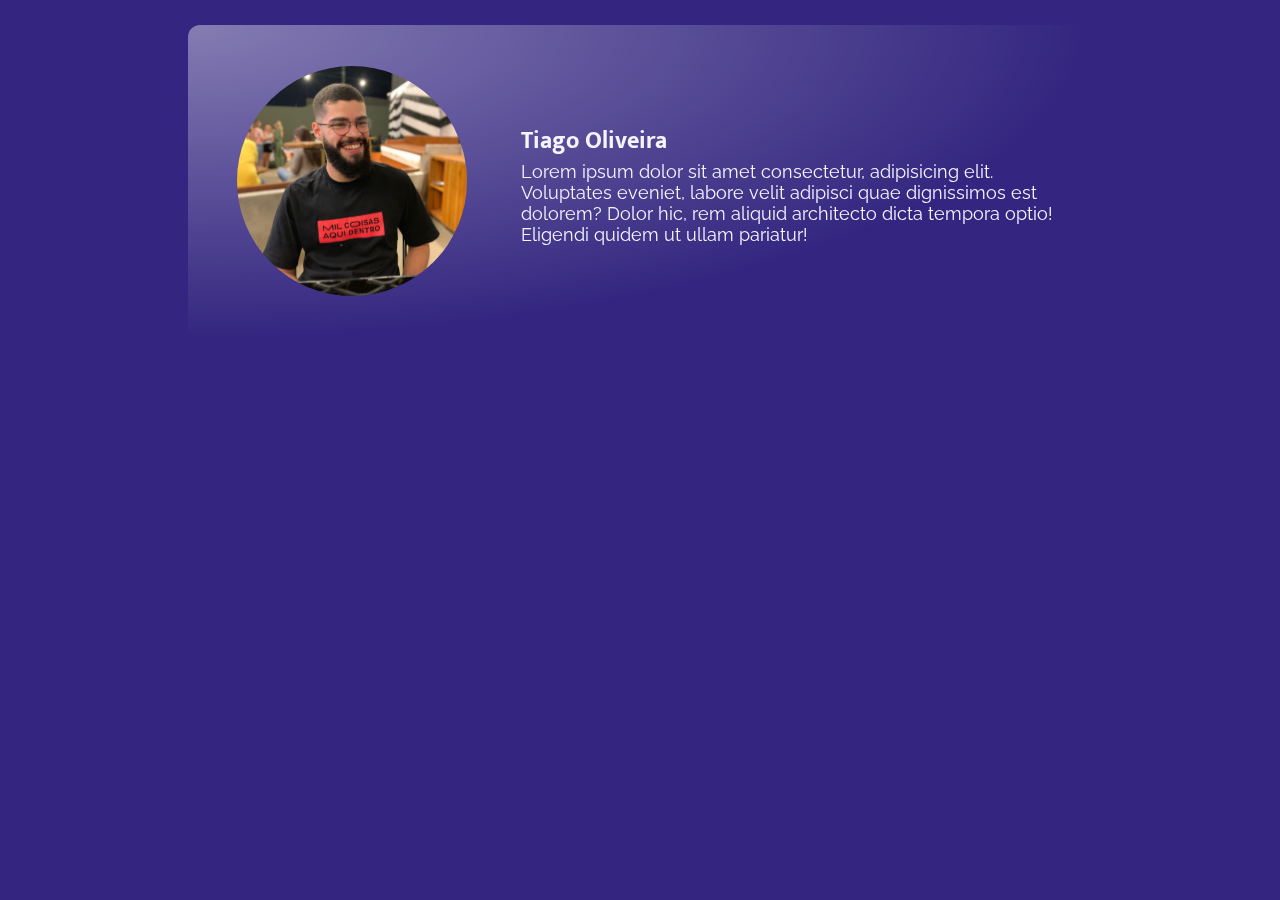
==== linksme.html @ 76a89af9 "Portfólio Tosantos.dev" ====
<!DOCTYPE html>
<html lang="pt-br">
<head>
    <meta charset="UTF-8">
    <meta name="viewport" content="width=device-width, initial-scale=1.0">
    <link rel="stylesheet" href="linksbio.css">
    <title>Links bio - Tiago Oliveira</title>
    <link rel="preconnect" href="https://fonts.gstatic.com" />
    <link
      href="https://fonts.googleapis.com/css2?family=Mukta&display=swap"
      rel="stylesheet"
    />
    <link rel="preconnect" href="https://fonts.gstatic.com" />
    <link
      href="https://fonts.googleapis.com/css2?family=Mukta:wght@400;500&family=Raleway&display=swap"
      rel="stylesheet"
    />
</head>
<body>
    <header>
        <nav>
            <div class="container">
                <div class="card">
                    <div class="imgperfil">
                        <img src="imagens/perfil.svg" alt="Imagem de Perfil">
                    </div>
                    <div class="biography">
                        <h1>Tiago Oliveira</h1>
                        <p>Lorem ipsum dolor sit amet consectetur, adipisicing elit. Voluptates eveniet, labore velit adipisci quae dignissimos est dolorem? Dolor hic, rem aliquid architecto dicta tempora optio! Eligendi quidem ut ullam pariatur!</p>
                    </div>
                </div>
            </div>
        </nav>
    </header>
    <main>
        <section>
            <div class="container2">
                <div class="card2">
                    <div class="card-icon">
                        <img src="" alt="">
                    </div>
                    <div class="card-text"></div>
                </div>
                <div class="card2">
                    <div class="card-icon">
                        <img src="" alt="">
                    </div>
                    <div class="card-text"></div>
                </div>
                <div class="card2">
                    <div class="card-icon">
                        <img src="" alt="">
                    </div>
                    <div class="card-text"></div>
                </div>
                <div class="card2">
                    <div class="card-icon">
                        <img src="" alt="">
                    </div>
                    <div class="card-text"></div>
                </div>
            </div>
        </section>
    </main>
    <footer>
        <div class="container2">

        </div>
    </footer>
    
</body>
</html>
---- linksbio.css ----
@charset "utf-8";
*{
    padding: 0;
    margin: 0;
    box-sizing: border-box;
}
h1 {
    font-family: 'Mukta', sans-serif;
    font-size: 24px;
}
p {
    font-family: 'Raleway', sans-serif;
    font-size: 18px;
}
body {
    background-color: #342680;
}
.container {
    max-width: 1200px;
    margin: 5px auto;
    padding: 20px 40px;
    display: flex;
    flex-direction: row;  
    flex-wrap: wrap;
    justify-content: center;
}
.card {
    width: 905px;
    height: 316px;
    background: radial-gradient(100% 100% at 0% 0%, rgba(255, 255, 255, 0.4) 0%, rgba(255, 255, 255, 0) 100%);
    backdrop-filter: blur(76.0494px);
    border-radius: 12px;
    display: flex;
    flex-direction: row;
    justify-content: space-between;
    align-items: center;
}
.imgperfil img {
    margin-left: 49px;
    margin-right: 54px;
}
.biography {
    margin-right: 35px;
}
.biography h1, p {
    color: #F6F5FF;
}
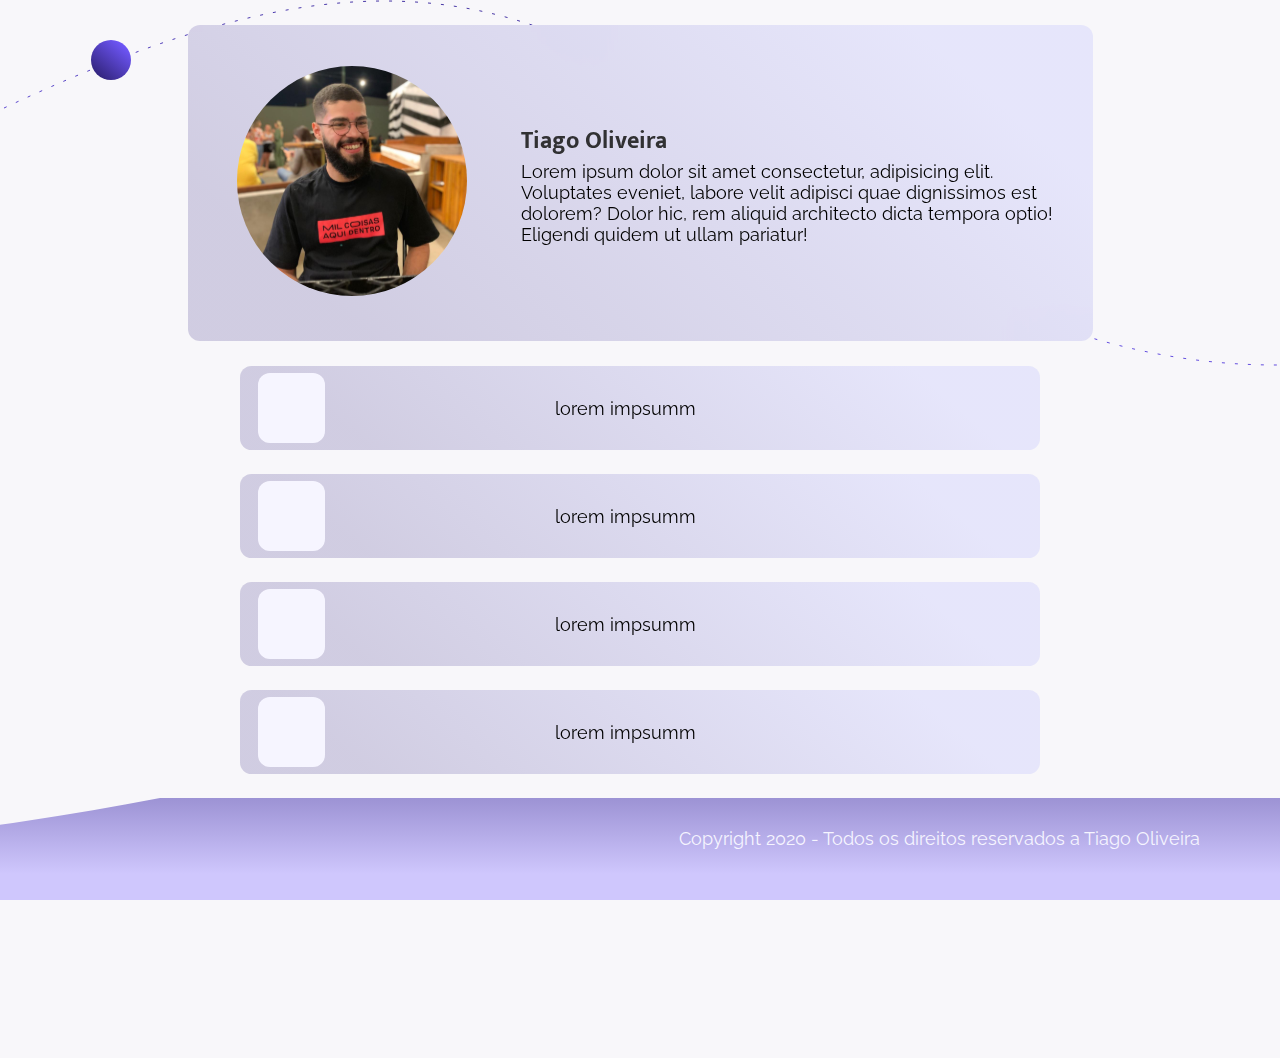
==== commit ea8d5a7e: "Portfólio Tosantos.dev" ====
--- a/linksme.html
+++ b/linksme.html
@@ -36,35 +36,52 @@
         <section>
             <div class="container2">
                 <div class="card2">
-                    <div class="card-icon">
-                        <img src="" alt="">
+                    <div class="cardicon">
+                        <div class="card-icon">
+                            <img src="" alt="">
+                        </div>
+                        <div class="card-text">
+                            <p>lorem impsumm</p>
+                        </div>
                     </div>
-                    <div class="card-text"></div>
                 </div>
                 <div class="card2">
-                    <div class="card-icon">
-                        <img src="" alt="">
+                    <div class="cardicon">
+                        <div class="card-icon">
+                            <img src="" alt="">
+                        </div>
+                        <div class="card-text">
+                            <p>lorem impsumm</p>
+                        </div>
                     </div>
-                    <div class="card-text"></div>
                 </div>
                 <div class="card2">
-                    <div class="card-icon">
-                        <img src="" alt="">
+                    <div class="cardicon">
+                        <div class="card-icon">
+                            <img src="" alt="">
+                        </div>
+                        <div class="card-text">
+                            <p>lorem impsumm</p>
+                        </div>
                     </div>
-                    <div class="card-text"></div>
                 </div>
                 <div class="card2">
-                    <div class="card-icon">
-                        <img src="" alt="">
+                    <div class="cardicon">
+                        <div class="card-icon">
+                            <img src="" alt="">
+                        </div>
+                        <div class="card-text">
+                            <p>lorem impsumm</p>
+                        </div>
                     </div>
-                    <div class="card-text"></div>
                 </div>
             </div>
         </section>
     </main>
     <footer>
-        <div class="container2">
-
+        <div class="copyright">
+            <img src="imagens/logo.svg" alt="">
+            <p>Copyright 2020 - Todos os direitos reservados a Tiago Oliveira</p>
         </div>
     </footer>
     
--- a/linksbio.css
+++ b/linksbio.css
@@ -7,13 +7,18 @@
 h1 {
     font-family: 'Mukta', sans-serif;
     font-size: 24px;
+    color: #313133;
 }
 p {
     font-family: 'Raleway', sans-serif;
     font-size: 18px;
 }
 body {
-    background-color: #342680;
+    background-color: #F8F7FA;
+    background-image: url('imagens/wave3.svg');
+    background-repeat: no-repeat;
+     
+      
 }
 .container {
     max-width: 1200px;
@@ -27,8 +32,8 @@
 .card {
     width: 905px;
     height: 316px;
-    background: radial-gradient(100% 100% at 0% 0%, rgba(255, 255, 255, 0.4) 0%, rgba(255, 255, 255, 0) 100%);
-    backdrop-filter: blur(76.0494px);
+    background: linear-gradient(220.94deg, rgba(160, 163, 255, 0.2) 14.43%, rgba(52, 38, 128, 0.2) 85.28%);
+    backdrop-filter: blur(34px);
     border-radius: 12px;
     display: flex;
     flex-direction: row;
@@ -43,5 +48,57 @@
     margin-right: 35px;
 }
 .biography h1, p {
+    color: 313133;
+}
+.container2 {
+    display: flex;
+    flex-direction: column;
+    align-items: center;
+    
+}
+.card2{ 
+    width: 800px;
+    height: 84px;
+    margin-bottom: 24px;   
+    background: linear-gradient(220.94deg, rgba(160, 163, 255, 0.2) 14.43%, rgba(52, 38, 128, 0.2) 85.28%);
+    backdrop-filter: blur(32.4956px);
+    border-radius: 11.469px;
+}
+
+.cardicon{
+    width: 800px;
+    height: 84px;   
+    display: flex;
+    align-items: center;
+}
+.card-icon {
+    width: 67.41px;
+    height: 70px;
+    background: #F6F5FF;
+    border-radius: 12px; 
+    margin-left: 18px;  
+}
+.card-text p{
+    text-align: center;
+    margin-left: 230px;
+}
+footer{
+    width: 100%;
+    height: 260px;
+    background-image: url('imagens/wave4.svg');
+    background-repeat: no-repeat;
+    background-attachment: fixed; 
+    background-position: bottom;
+}
+.copyright {
+    max-width: 1200px;
+    display: flex;
+    margin: 0 auto;
+    padding: 30px 40px;
+    align-items: center;
+    justify-content: space-between;
+}
+.copyright p {
     color: #F6F5FF;
-}+}
+
